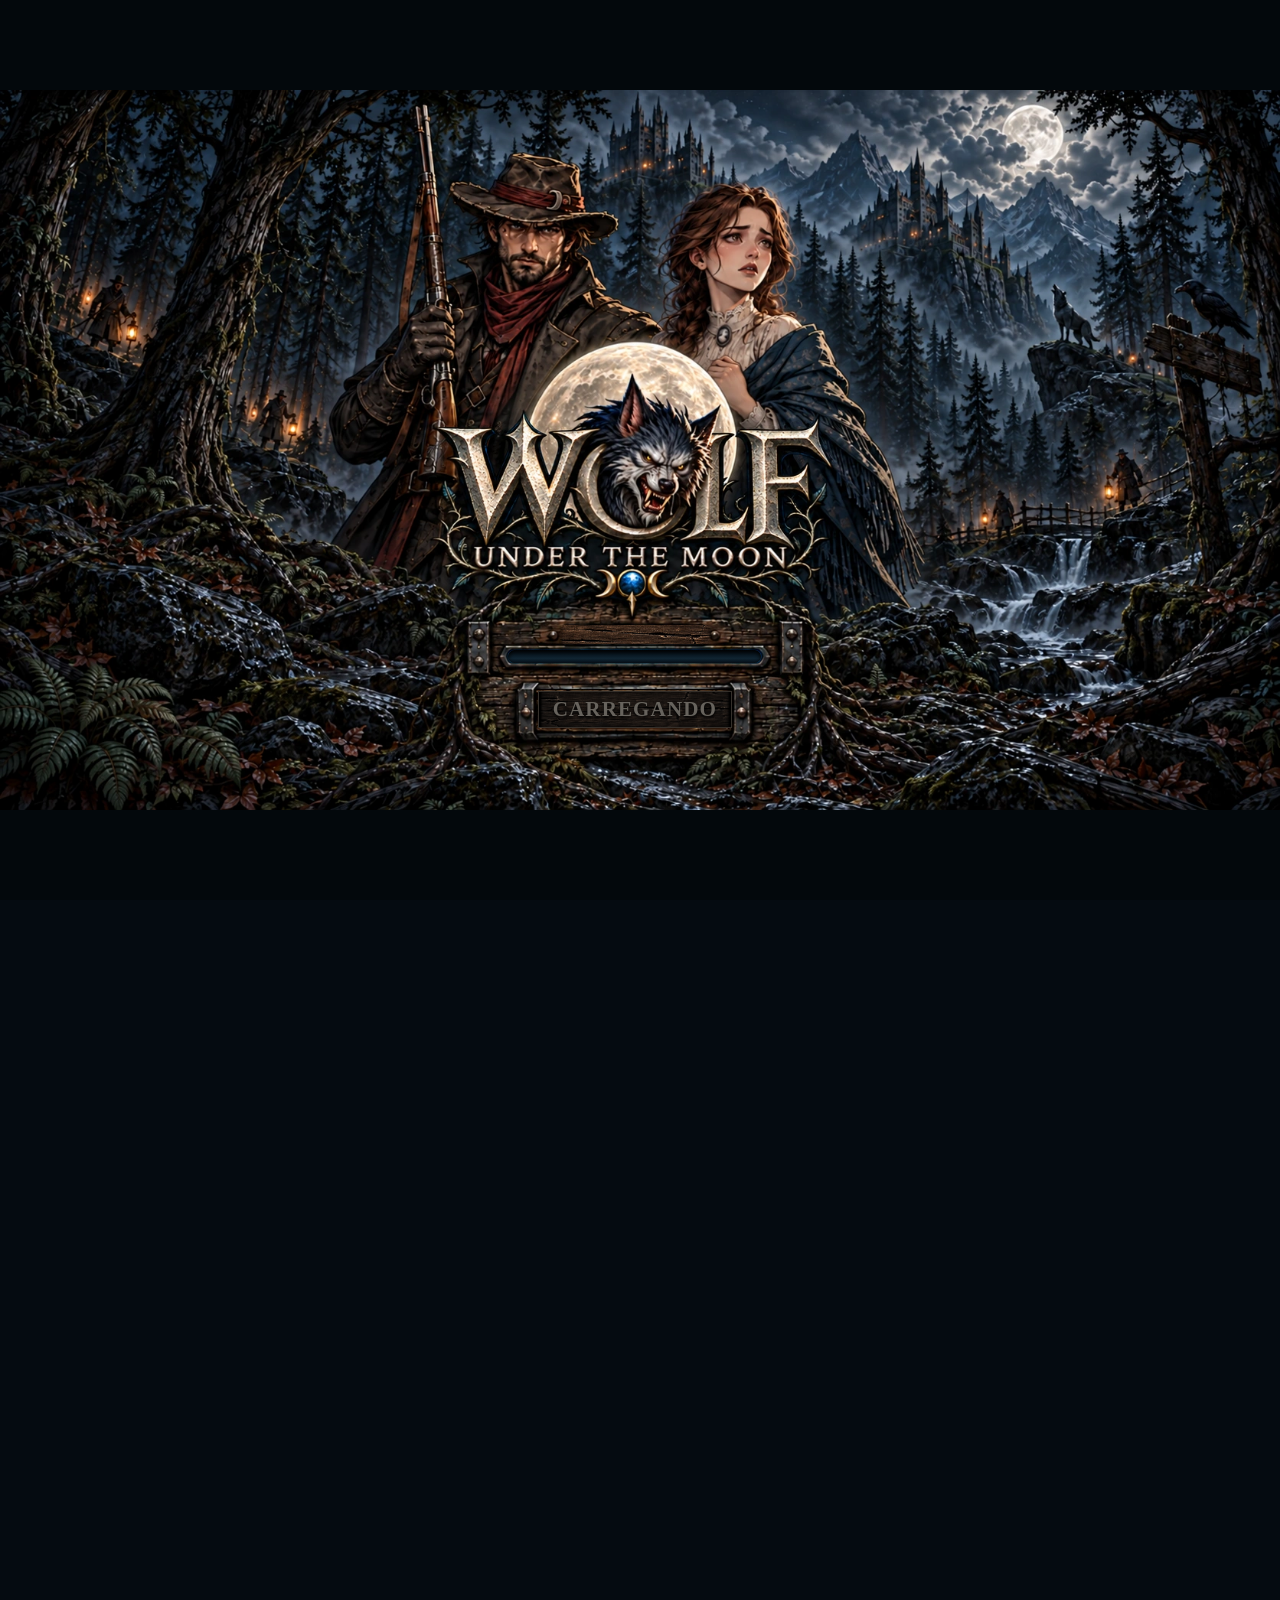
==== index.html @ 6e77274b "Publish Wolf Under the Moon demo" ====
<!doctype html><html lang="pt-BR"><meta charset="utf-8"><meta http-equiv="refresh" content="0;url=prototype/"><title>Wolf Under the Moon</title><a href="prototype/">Abrir Wolf Under the Moon</a></html>
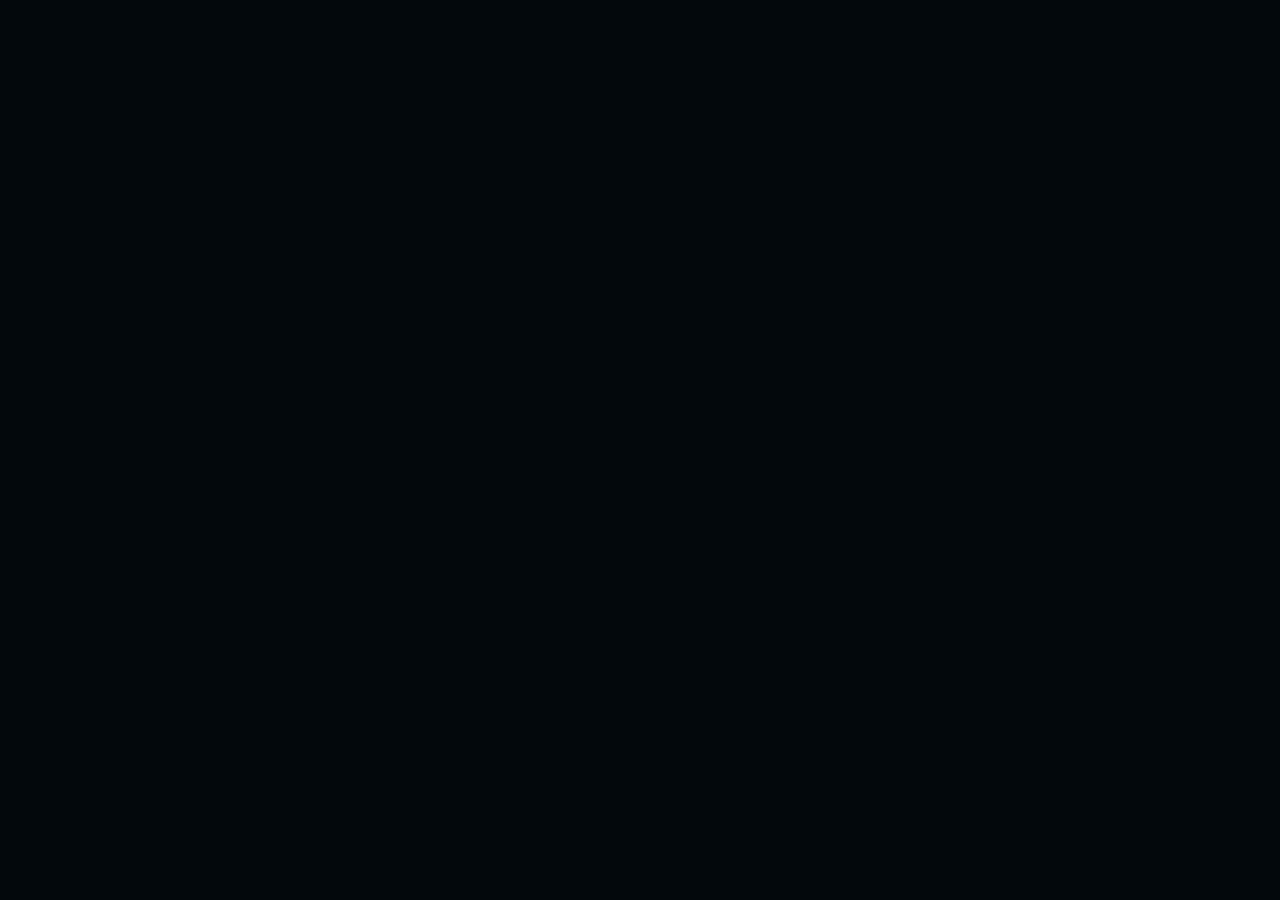
==== commit 7916e832: "Add Wolf social sharing thumbnail and Open Graph metadata" ====
--- a/index.html
+++ b/index.html
@@ -1 +1,16 @@
-<!doctype html><html lang="pt-BR"><meta charset="utf-8"><meta http-equiv="refresh" content="0;url=prototype/"><title>Wolf Under the Moon</title><a href="prototype/">Abrir Wolf Under the Moon</a></html>+<!doctype html><html lang="pt-BR"><head><meta charset="utf-8"><meta http-equiv="refresh" content="0;url=prototype/"><title>Wolf Under the Moon</title>
+<meta name="description" content="Wolf Under the Moon — uma experiência de fantasia gótica sob a luz da lua.">
+<meta property="og:type" content="website">
+<meta property="og:title" content="Wolf Under the Moon">
+<meta property="og:description" content="Entre na floresta. A caçada começa sob a luz da lua.">
+<meta property="og:url" content="https://cbitran.github.io/wolf-under-the-moon-demo/prototype/">
+<meta property="og:image" content="https://cbitran.github.io/wolf-under-the-moon-demo/assets/social/wolf-under-the-moon-preview-v2.jpg">
+<meta property="og:image:type" content="image/jpeg">
+<meta property="og:image:width" content="1774">
+<meta property="og:image:height" content="887">
+<meta property="og:image:alt" content="Wolf Under the Moon: lobisomem em primeiro plano, casal de caçadores ao fundo e floresta sob a lua.">
+<meta name="twitter:card" content="summary_large_image">
+<meta name="twitter:title" content="Wolf Under the Moon">
+<meta name="twitter:description" content="Entre na floresta. A caçada começa sob a luz da lua.">
+<meta name="twitter:image" content="https://cbitran.github.io/wolf-under-the-moon-demo/assets/social/wolf-under-the-moon-preview-v2.jpg">
+</head><body><a href="prototype/">Abrir Wolf Under the Moon</a></body></html>
